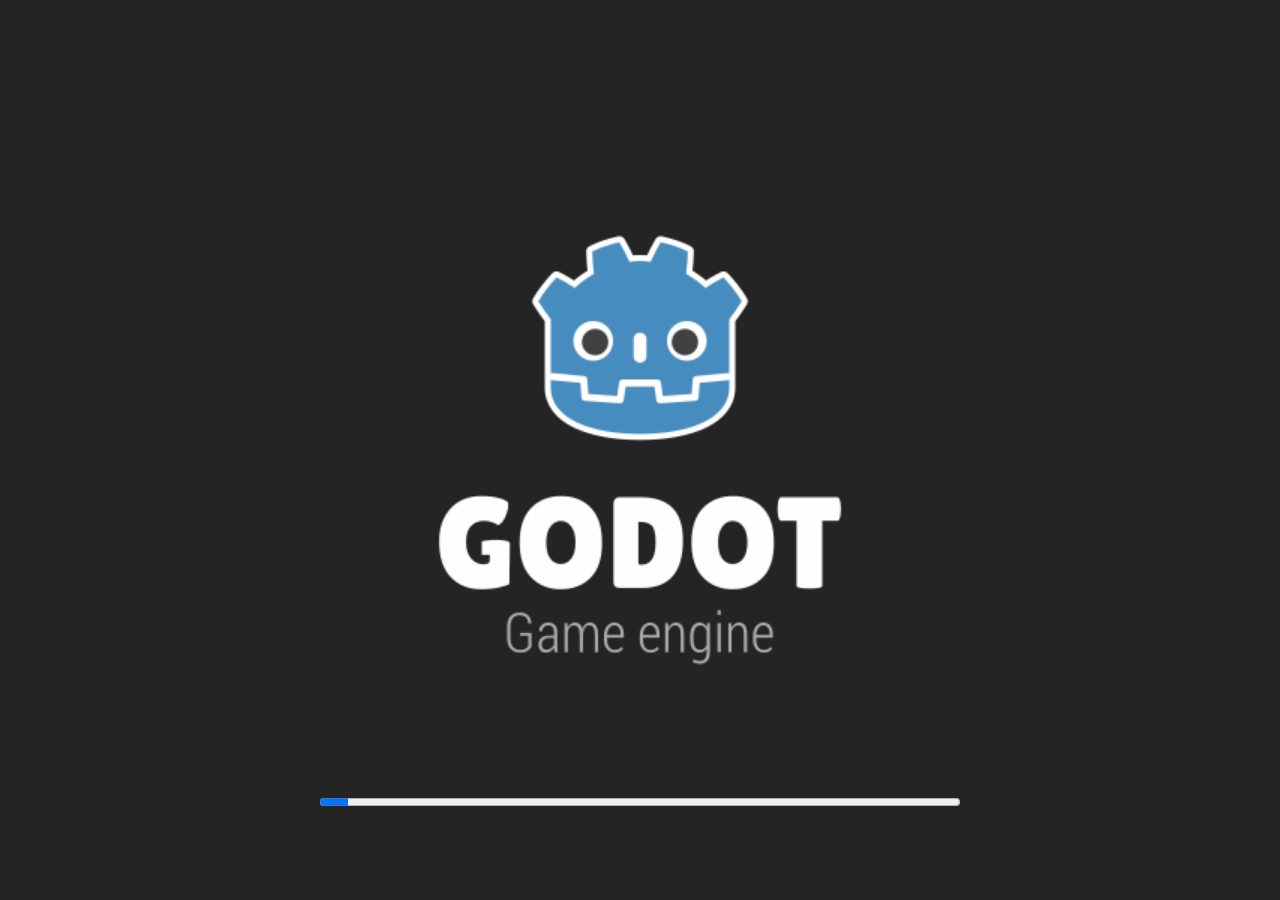
==== test-2/untitledplatformerv1/index.html @ 2c9139cd "add game files" ====
<!DOCTYPE html>
<html lang="en">
	<head>
		<meta charset="utf-8">
		<meta name="viewport" content="width=device-width, user-scalable=no, initial-scale=1.0">
		<title>test2</title>
		<style>
html, body, #canvas {
	margin: 0;
	padding: 0;
	border: 0;
}

body {
	color: white;
	background-color: black;
	overflow: hidden;
	touch-action: none;
}

#canvas {
	display: block;
}

#canvas:focus {
	outline: none;
}

#status, #status-splash, #status-progress {
	position: absolute;
	left: 0;
	right: 0;
}

#status, #status-splash {
	top: 0;
	bottom: 0;
}

#status {
	background-color: #242424;
	display: flex;
	flex-direction: column;
	justify-content: center;
	align-items: center;
	visibility: hidden;
}

#status-splash {
	max-height: 100%;
	max-width: 100%;
	margin: auto;
}

#status-splash.show-image--false {
	display: none;
}

#status-splash.fullsize--true {
	height: 100%;
	width: 100%;
	object-fit: contain;
}

#status-splash.use-filter--false {
	image-rendering: pixelated;
}

#status-progress, #status-notice {
	display: none;
}

#status-progress {
	bottom: 10%;
	width: 50%;
	margin: 0 auto;
}

#status-notice {
	background-color: #5b3943;
	border-radius: 0.5rem;
	border: 1px solid #9b3943;
	color: #e0e0e0;
	font-family: 'Noto Sans', 'Droid Sans', Arial, sans-serif;
	line-height: 1.3;
	margin: 0 2rem;
	overflow: hidden;
	padding: 1rem;
	text-align: center;
	z-index: 1;
}
		</style>
		<link id="-gd-engine-icon" rel="icon" type="image/png" href="index.icon.png" />
<link rel="apple-touch-icon" href="index.apple-touch-icon.png"/>

	</head>
	<body>
		<canvas id="canvas">
			Your browser does not support the canvas tag.
		</canvas>

		<noscript>
			Your browser does not support JavaScript.
		</noscript>

		<div id="status">
			<img id="status-splash" class="show-image--true fullsize--true use-filter--true" src="index.png" alt="">
			<progress id="status-progress"></progress>
			<div id="status-notice"></div>
		</div>

		<script src="index.js"></script>
		<script>
const GODOT_CONFIG = {"args":[],"canvasResizePolicy":2,"emscriptenPoolSize":8,"ensureCrossOriginIsolationHeaders":true,"executable":"index","experimentalVK":false,"fileSizes":{"index.pck":1777216,"index.wasm":37686550},"focusCanvas":true,"gdextensionLibs":[],"godotPoolSize":4};
const GODOT_THREADS_ENABLED = false;
const engine = new Engine(GODOT_CONFIG);

(function () {
	const statusOverlay = document.getElementById('status');
	const statusProgress = document.getElementById('status-progress');
	const statusNotice = document.getElementById('status-notice');

	let initializing = true;
	let statusMode = '';

	function setStatusMode(mode) {
		if (statusMode === mode || !initializing) {
			return;
		}
		if (mode === 'hidden') {
			statusOverlay.remove();
			initializing = false;
			return;
		}
		statusOverlay.style.visibility = 'visible';
		statusProgress.style.display = mode === 'progress' ? 'block' : 'none';
		statusNotice.style.display = mode === 'notice' ? 'block' : 'none';
		statusMode = mode;
	}

	function setStatusNotice(text) {
		while (statusNotice.lastChild) {
			statusNotice.removeChild(statusNotice.lastChild);
		}
		const lines = text.split('\n');
		lines.forEach((line) => {
			statusNotice.appendChild(document.createTextNode(line));
			statusNotice.appendChild(document.createElement('br'));
		});
	}

	function displayFailureNotice(err) {
		console.error(err);
		if (err instanceof Error) {
			setStatusNotice(err.message);
		} else if (typeof err === 'string') {
			setStatusNotice(err);
		} else {
			setStatusNotice('An unknown error occurred.');
		}
		setStatusMode('notice');
		initializing = false;
	}

	const missing = Engine.getMissingFeatures({
		threads: GODOT_THREADS_ENABLED,
	});

	if (missing.length !== 0) {
		if (GODOT_CONFIG['serviceWorker'] && GODOT_CONFIG['ensureCrossOriginIsolationHeaders'] && 'serviceWorker' in navigator) {
			let serviceWorkerRegistrationPromise;
			try {
				serviceWorkerRegistrationPromise = navigator.serviceWorker.getRegistration();
			} catch (err) {
				serviceWorkerRegistrationPromise = Promise.reject(new Error('Service worker registration failed.'));
			}
			// There's a chance that installing the service worker would fix the issue
			Promise.race([
				serviceWorkerRegistrationPromise.then((registration) => {
					if (registration != null) {
						return Promise.reject(new Error('Service worker already exists.'));
					}
					return registration;
				}).then(() => engine.installServiceWorker()),
				// For some reason, `getRegistration()` can stall
				new Promise((resolve) => {
					setTimeout(() => resolve(), 2000);
				}),
			]).then(() => {
				// Reload if there was no error.
				window.location.reload();
			}).catch((err) => {
				console.error('Error while registering service worker:', err);
			});
		} else {
			// Display the message as usual
			const missingMsg = 'Error\nThe following features required to run Godot projects on the Web are missing:\n';
			displayFailureNotice(missingMsg + missing.join('\n'));
		}
	} else {
		setStatusMode('progress');
		engine.startGame({
			'onProgress': function (current, total) {
				if (current > 0 && total > 0) {
					statusProgress.value = current;
					statusProgress.max = total;
				} else {
					statusProgress.removeAttribute('value');
					statusProgress.removeAttribute('max');
				}
			},
		}).then(() => {
			setStatusMode('hidden');
		}, displayFailureNotice);
	}
}());
		</script>
	</body>
</html>
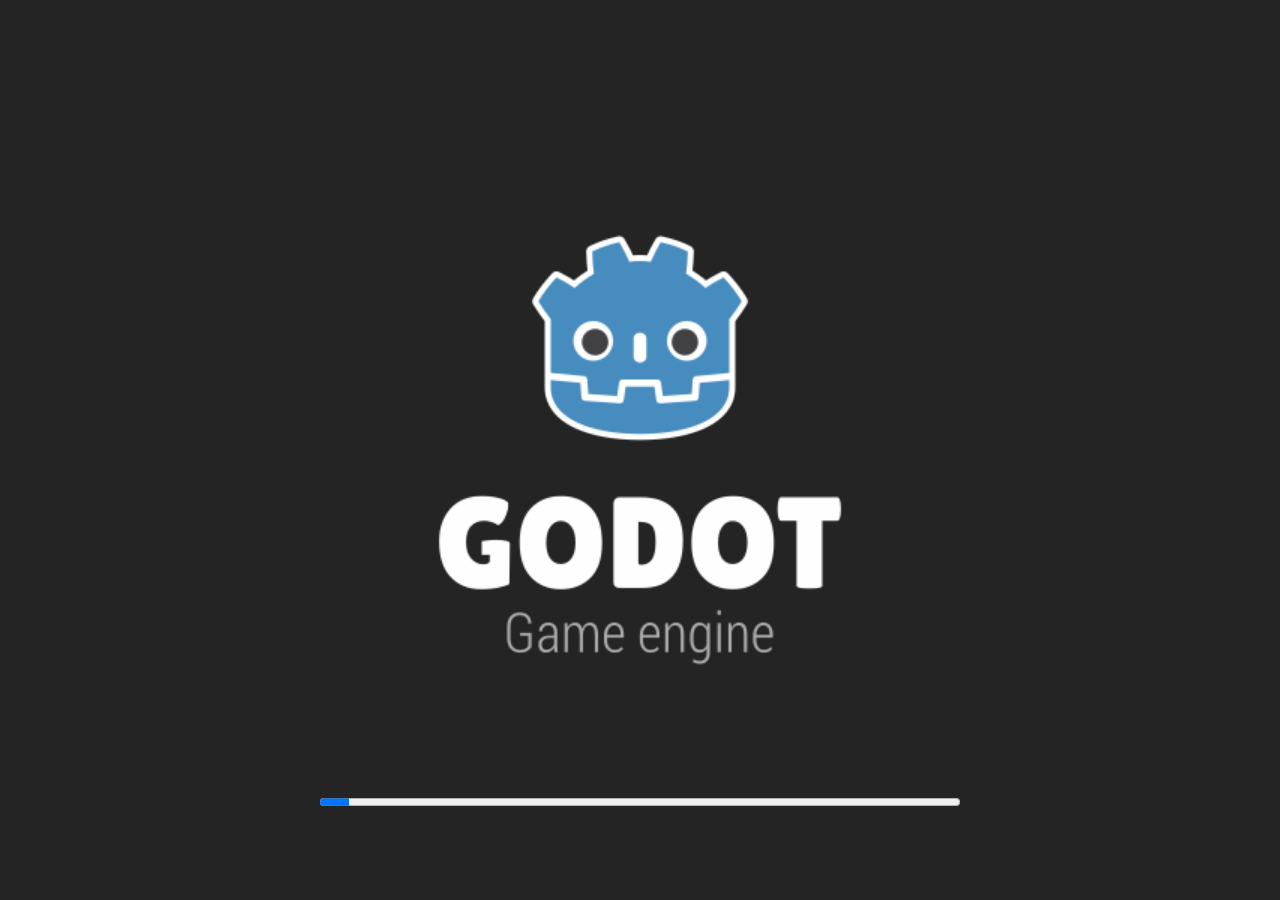
==== commit 9a65173d: "added speedrun leaderboard database and website" ====
--- a/test-2/untitledplatformerv1/index.html
+++ b/test-2/untitledplatformerv1/index.html
@@ -111,7 +111,7 @@
 
 		<script src="index.js"></script>
 		<script>
-const GODOT_CONFIG = {"args":[],"canvasResizePolicy":2,"emscriptenPoolSize":8,"ensureCrossOriginIsolationHeaders":true,"executable":"index","experimentalVK":false,"fileSizes":{"index.pck":1777216,"index.wasm":37686550},"focusCanvas":true,"gdextensionLibs":[],"godotPoolSize":4};
+const GODOT_CONFIG = {"args":[],"canvasResizePolicy":2,"emscriptenPoolSize":8,"ensureCrossOriginIsolationHeaders":true,"executable":"index","experimentalVK":false,"fileSizes":{"index.pck":1803660,"index.wasm":37686550},"focusCanvas":true,"gdextensionLibs":[],"godotPoolSize":4};
 const GODOT_THREADS_ENABLED = false;
 const engine = new Engine(GODOT_CONFIG);
 
